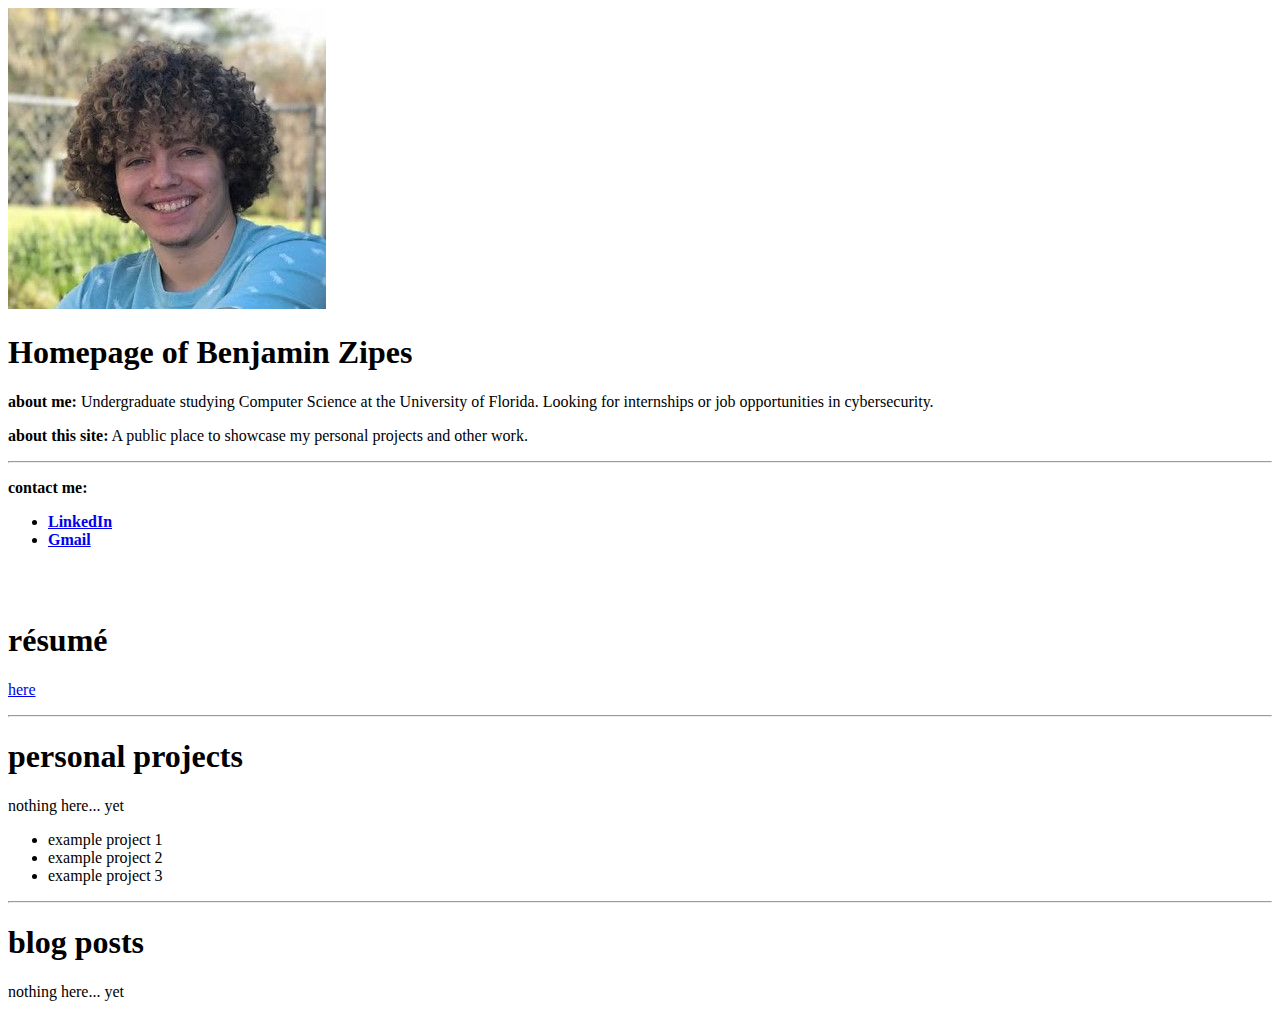
==== index.html @ 15139d96 "added noindex,nofollow meta tag" ====
<!doctype html>

<!-------------Note----------------
I felt it appropriate to include this disclaimer for anyone who is looking this closely.
Firstly, thank you for taking the time to look this close.
Secondly, this being my first experience with HTML or CSS, and being a personal project, I apologize in advance for a general lack of neatness.
-->

<html>
  <head>
    <meta name='robots' content='noindex,nofollow' />
    <meta charset="utf-8">
    <meta http-equiv="X-UA-Compatible" content="chrome=1">
    <title>Benjamin Zipes' Homepage</title>

    <link rel="stylesheet" href="stylesheets/styles.css">
    <link rel="stylesheet" href="stylesheets/pygment_trac.css">
    <meta name="viewport" content="width=device-width">
    <!--[if lt IE 9]>
    <script src="//html5shiv.googlecode.com/svn/trunk/html5.js"></script>
    <![endif]-->
  </head>
  <body>
    <div class="wrapper">
      <header>
        <img src="https://zipesb.github.io/headshot.jpg" alt="headshot">
        <h1>Homepage of Benjamin Zipes</h1>
        <p><b>about me:</b> Undergraduate studying Computer Science at the University of Florida. Looking for internships or job opportunities in cybersecurity.
        <p><b>about this site:</b> A public place to showcase my personal projects and other work.</p>
        <hr>
        <p><b>contact me:</b></p>
        <ul>
          <li><a href="https://www.linkedin.com/in/benjamin-zipes"> <strong>LinkedIn</strong></a></li>
          <li><a href="mailto:zipesb@gmail.com"> <strong>Gmail</strong></a></li>
        </ul>
        <br>
        <br>
      </header>
      <section>
        <h1>résumé</h1>
        <p>
        <a href="https://zipesb.github.io/resume.html"> here</a>
        </p>
        
        <hr>
        
        <h1>personal projects</h1>
        <p>
        nothing here... yet
        </p>
        <ul>
        <li>example project 1</li>
        <li>example project 2</li>
        <li>example project 3</li>
        </ul>
        
        <hr>
        
        <h1>
        blog posts
        </h1>
        <p>
        nothing here... yet
        </p>
      </section>
      <footer>

      </footer>
    </div>
    <script src="javascripts/scale.fix.js"></script>
  </body>
</html>
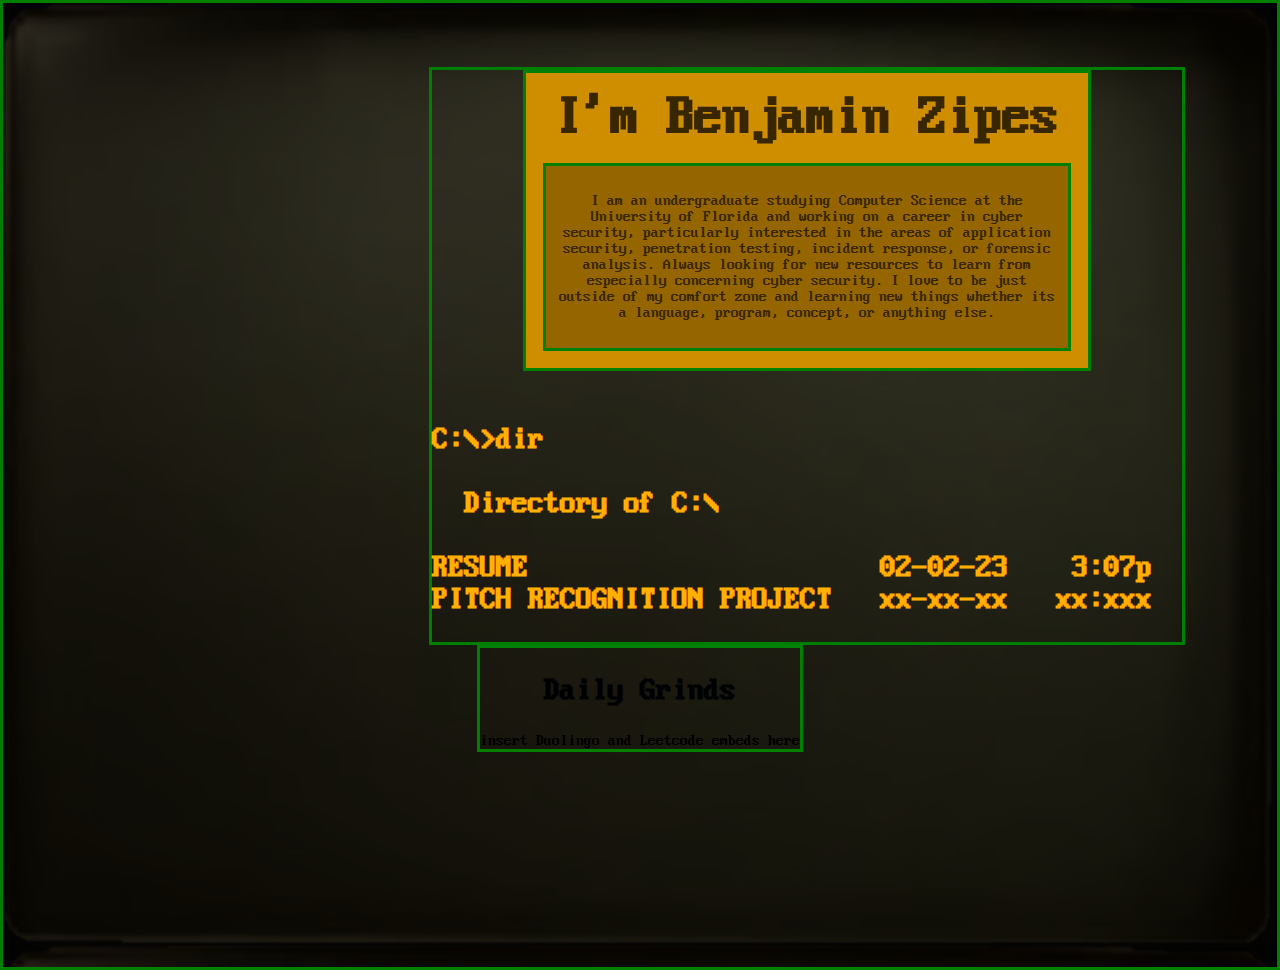
==== commit 3975e5a3: "mega initial commit: about me, personal projects, extensive css (font, background, 'typing', caret, " ====
--- a/index.html
+++ b/index.html
@@ -8,6 +8,7 @@
 
 <html>
   <head>
+    <meta name="google-site-verification" content="Zo9WG0xu8dOPauS7nKnTNDU96w6zv0nPUK3fMXut1F4" />
     <meta name='robots' content='noindex,nofollow' />
     <meta charset="utf-8">
     <meta http-equiv="X-UA-Compatible" content="chrome=1">
@@ -20,53 +21,38 @@
     <script src="//html5shiv.googlecode.com/svn/trunk/html5.js"></script>
     <![endif]-->
   </head>
+
   <body>
-    <div class="wrapper">
-      <header>
-        <img src="https://zipesb.github.io/headshot.jpg" alt="headshot">
-        <h1>Homepage of Benjamin Zipes</h1>
-        <p><b>about me:</b> Undergraduate studying Computer Science at the University of Florida. Looking for internships or job opportunities in cybersecurity.
-        <p><b>about this site:</b> A public place to showcase my personal projects and other work.</p>
-        <hr>
-        <p><b>contact me:</b></p>
-        <ul>
-          <li><a href="https://www.linkedin.com/in/benjamin-zipes"> <strong>LinkedIn</strong></a></li>
-          <li><a href="mailto:zipesb@gmail.com"> <strong>Gmail</strong></a></li>
-        </ul>
-        <br>
-        <br>
-      </header>
-      <section>
-        <h1>résumé</h1>
-        <p>
-        <a href="https://zipesb.github.io/resume.html"> here</a>
-        </p>
-        
-        <hr>
-        
-        <h1>personal projects</h1>
-        <p>
-        nothing here... yet
-        </p>
-        <ul>
-        <li>example project 1</li>
-        <li>example project 2</li>
-        <li>example project 3</li>
-        </ul>
-        
-        <hr>
-        
-        <h1>
-        blog posts
-        </h1>
-        <p>
-        nothing here... yet
-        </p>
-      </section>
-      <footer>
+    <div class="testing container">
+      <div class="testing hide dailygrindscontainer">
+        <h2>Daily Grinds</h2>
+        insert Duolingo and Leetcode embeds here
+      </div>
+      <div class="testing directorycontainer">
+        <div class="testing name">
+          <h1>I'm Benjamin Zipes</h1>
+          <div class="testing about">
+            <p>I am an undergraduate studying Computer Science at the University of Florida and working on a career in cyber security, particularly interested in the areas of application security, penetration testing, incident response, or forensic analysis. Always looking for new resources to learn from especially concerning cyber security. I love to be just outside of my comfort zone and learning new things whether its a language, program, concept, or anything else.</p>
+          </div>
+        </div>
+        <div class="directory">
+          <h2>
+            C:\><span id="dirCommand">dir</span><br><br>&emsp;Directory of C:\<br><br>
+            <div class="item">
+              RESUME&emsp;&emsp;&emsp;&emsp;&emsp;&emsp;&emsp;&emsp;&emsp;&emsp;&emsp;02-02-23&emsp;&emsp;3:07p
+            </div>
+            <div class="item">
+              PITCH RECOGNITION PROJECT&emsp;&nbsp;xx-xx-xx&nbsp;&emsp;xx:xxx
+            </div>
+          </h2>
+        </div>
+      </div>
+      <div class="testing dailygrindscontainer">
+        <h2>Daily Grinds</h2>
+        insert Duolingo and Leetcode embeds here
+      </div>
+    </div>
+  </body>
 
-      </footer>
-    </div>
-    <script src="javascripts/scale.fix.js"></script>
-  </body>
+  <script src="https://platform.linkedin.com/badges/js/profile.js" async defer type="text/javascript"></script>
 </html>
--- a/stylesheets/styles.css
+++ b/stylesheets/styles.css
@@ -0,0 +1,70 @@
+@font-face {
+  font-family: 'IBM VGA 8x16';
+  src:
+  url("/fonts/Web437_IBM_VGA_8x16.woff")
+  format('woff');
+  font-weight: normal;
+  font-style: normal;
+}
+*:not(input) {
+  cursor: default;
+}
+body {
+  font-family: 'IBM VGA 8x16';
+  text-align: center;
+  margin: 0px;
+}
+h1 {
+  font-size: 56px;
+  margin: 3%;
+}
+h2 {
+  font-size: 32px;
+}
+.testing {
+  border: 3px solid green;
+}
+.hide {
+  visibility: hidden;
+}
+.container {
+  background-image: url("/background/blank_crt_display_v3.png");
+  background-size:100%;
+  height: 100vh;
+  padding-top: 5%;
+  text-align: center;
+}
+.dailygrindscontainer {
+  display: inline-block;
+}
+.directorycontainer {
+  display: inline-block;
+  margin: auto;
+  margin-top: 0%;
+  width: 75%;
+  max-width: 750px;
+}
+.directorycontainer .name {
+  background-color: #CE8E00;
+  color: #372600;
+  width: 75%;
+  max-width: 750px;
+  margin: auto;
+  padding: 0%;
+}
+.directorycontainer .about{
+  background-color: #956600;
+  padding: 2%;
+  margin: 3%;
+  margin-top: 0%;
+}
+.directorycontainer .directory{
+  text-align:left;
+  margin-top: 7%;
+  color: #FFB000;
+}
+.directorycontainer .directory .item:hover{
+  background-color: #CE8E00;
+  color: #372600;
+  cursor: pointer;
+}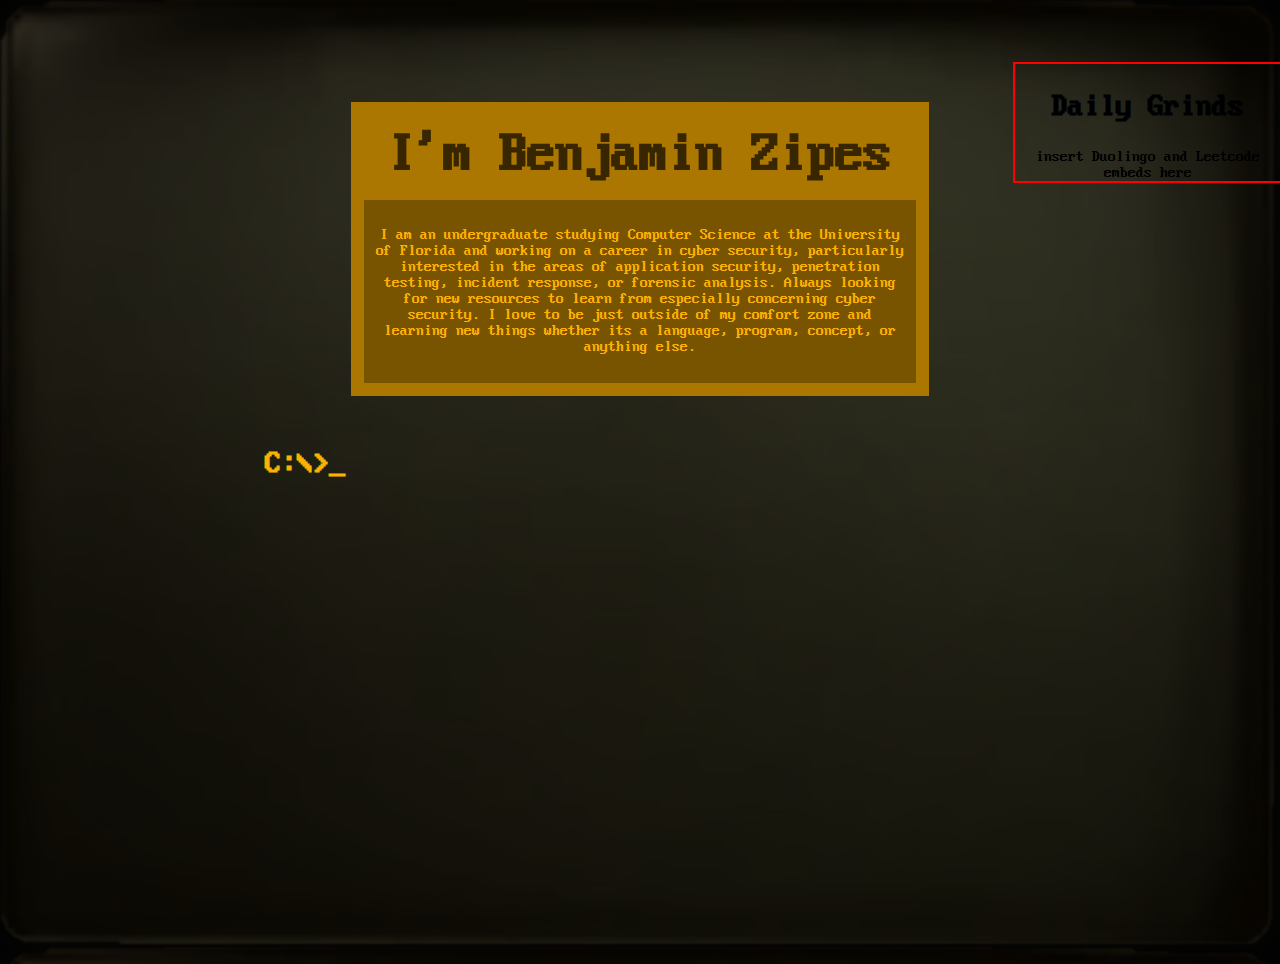
==== commit 3e79ca68: "fine-tuning css and js effects, updated README with resources" ====
--- a/index.html
+++ b/index.html
@@ -1,10 +1,4 @@
 <!doctype html>
-
-<!-------------Note----------------
-I felt it appropriate to include this disclaimer for anyone who is looking this closely.
-Firstly, thank you for taking the time to look this close.
-Secondly, this being my first experience with HTML or CSS, and being a personal project, I apologize in advance for a general lack of neatness.
--->
 
 <html>
   <head>
@@ -23,27 +17,35 @@
   </head>
 
   <body>
-    <div class="testing container">
-      <div class="testing hide dailygrindscontainer">
-        <h2>Daily Grinds</h2>
-        insert Duolingo and Leetcode embeds here
-      </div>
-      <div class="testing directorycontainer">
-        <div class="testing name">
+    <div class="container">
+      <div class="terminalcontainer">
+        <div class=" name">
           <h1>I'm Benjamin Zipes</h1>
-          <div class="testing about">
+          <div class=" about">
             <p>I am an undergraduate studying Computer Science at the University of Florida and working on a career in cyber security, particularly interested in the areas of application security, penetration testing, incident response, or forensic analysis. Always looking for new resources to learn from especially concerning cyber security. I love to be just outside of my comfort zone and learning new things whether its a language, program, concept, or anything else.</p>
           </div>
         </div>
-        <div class="directory">
+        <div class="terminal">
           <h2>
-            C:\><span id="dirCommand">dir</span><br><br>&emsp;Directory of C:\<br><br>
-            <div class="item">
-              RESUME&emsp;&emsp;&emsp;&emsp;&emsp;&emsp;&emsp;&emsp;&emsp;&emsp;&emsp;02-02-23&emsp;&emsp;3:07p
+            C:\><span id="typingeffect1"></span><span id="caret1" class="caret">_</span>
+            <script type="text/javascript" src="scripts/typingeffect.js" onload="setTimeout(typingEffect, 2000, 'dir', 'typingeffect1');"></script>
+            <script type="text/javascript" src="scripts/delaytext.js" onload="delayText('hidden', 'caret1', 3900)"></script>
+            <br><br>
+            <span id="delay1" class="hide">&emsp;Directory of C:\</span>
+            <script type="text/javascript" src="scripts/delaytext.js" onload="delayText('visible', 'delay1', 4000)"></script>
+            <br><br>
+            <div>
+              <span id="delaydirectory1" class="item hide">RESUME&emsp;&emsp;&emsp;&emsp;&emsp;&emsp;&emsp;&emsp;&emsp;&emsp;&emsp;02-02-23&emsp;&emsp;3:07p</span>
+              <script type="text/javascript" src="scripts/delayText.js" onload="delayText('visible', 'delaydirectory1', 4050)"></script>
             </div>
-            <div class="item">
-              PITCH RECOGNITION PROJECT&emsp;&nbsp;xx-xx-xx&nbsp;&emsp;xx:xxx
+            <div>
+              <span id="delaydirectory2" class="item hide">PITCH RECOGNITION PROJECT&emsp;&nbsp;xx-xx-xx&nbsp;&emsp;xx:xxx</span>
+              <script type="text/javascript" src="scripts/delayText.js" onload="delayText('visible', 'delaydirectory2', 4100)"></script>
             </div>
+            <br><br>
+            <span id="delay2" class="hide">C:\></span><span id="caret2" class="caret hide">_</span>
+            <script type="text/javascript" src="scripts/delayText.js" onload="delayText('visible', 'delay2', 4150)"></script>
+            <script type="text/javascript" src="scripts/delaytext.js" onload="delayText('visible', 'caret2', 4150)"></script>
           </h2>
         </div>
       </div>
@@ -53,6 +55,4 @@
       </div>
     </div>
   </body>
-
-  <script src="https://platform.linkedin.com/badges/js/profile.js" async defer type="text/javascript"></script>
 </html>
--- a/stylesheets/styles.css
+++ b/stylesheets/styles.css
@@ -5,6 +5,14 @@
   format('woff');
   font-weight: normal;
   font-style: normal;
+}
+@keyframes blink {
+  50% {
+    opacity: 0;
+  }
+  100% {
+    opacity: 1;
+  }
 }
 *:not(input) {
   cursor: default;
@@ -21,11 +29,11 @@
 h2 {
   font-size: 32px;
 }
+.hide {
+  visibility:hidden;
+}
 .testing {
-  border: 3px solid green;
-}
-.hide {
-  visibility: hidden;
+  outline: 2px solid red;
 }
 .container {
   background-image: url("/background/blank_crt_display_v3.png");
@@ -35,35 +43,40 @@
   text-align: center;
 }
 .dailygrindscontainer {
-  display: inline-block;
+  position: absolute;
+  display:inline-block;
 }
-.directorycontainer {
+.terminalcontainer {
   display: inline-block;
   margin: auto;
-  margin-top: 0%;
+  margin-top: 3%;
   width: 75%;
   max-width: 750px;
 }
-.directorycontainer .name {
-  background-color: #CE8E00;
+.terminalcontainer .name {
+  background-color: #AB7700;
   color: #372600;
   width: 75%;
   max-width: 750px;
   margin: auto;
-  padding: 0%;
+  padding: 8px;
 }
-.directorycontainer .about{
-  background-color: #956600;
+.terminalcontainer .about{
+  background-color: #785400;
+  color: #FFB000;
   padding: 2%;
-  margin: 3%;
+  margin: 5px;
   margin-top: 0%;
 }
-.directorycontainer .directory{
+.terminalcontainer .terminal{
   text-align:left;
   margin-top: 7%;
   color: #FFB000;
 }
-.directorycontainer .directory .item:hover{
+.terminalcontainer .caret{
+  animation: blink 0.525s infinite alternate step-end;
+}
+.terminalcontainer .terminal .item:hover{
   background-color: #CE8E00;
   color: #372600;
   cursor: pointer;
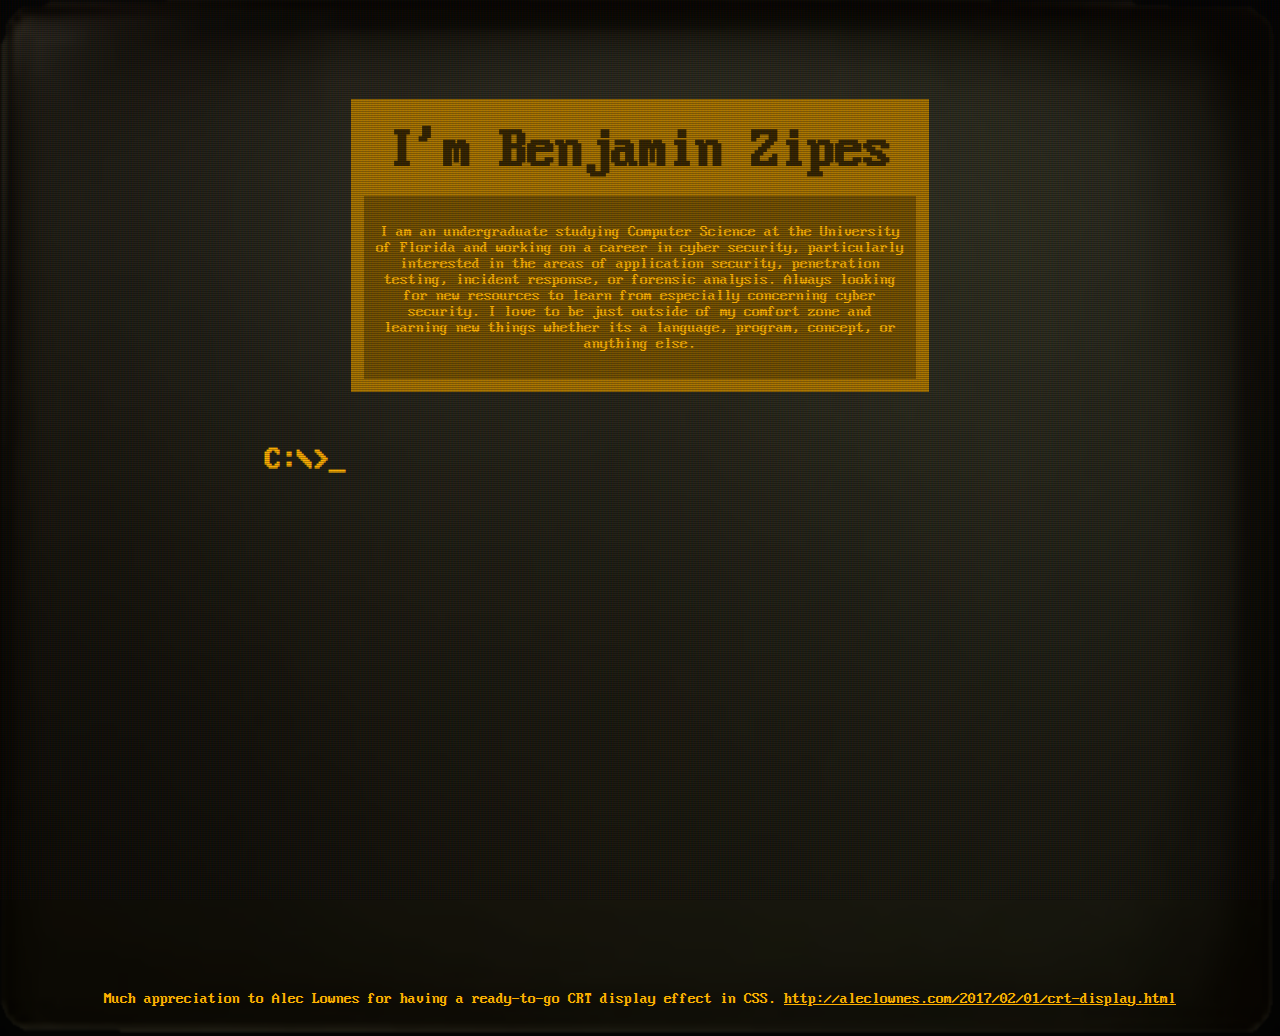
==== commit 0c0c5370: "updated credits, updated crt effect, updated project contents" ====
--- a/index.html
+++ b/index.html
@@ -16,10 +16,10 @@
     <![endif]-->
   </head>
 
-  <body>
-    <div class="container">
+  <body class="crt">
+    <div>
       <div class="terminalcontainer">
-        <div class=" name">
+        <div class="name">
           <h1>I'm Benjamin Zipes</h1>
           <div class=" about">
             <p>I am an undergraduate studying Computer Science at the University of Florida and working on a career in cyber security, particularly interested in the areas of application security, penetration testing, incident response, or forensic analysis. Always looking for new resources to learn from especially concerning cyber security. I love to be just outside of my comfort zone and learning new things whether its a language, program, concept, or anything else.</p>
@@ -42,17 +42,24 @@
               <span id="delaydirectory2" class="item hide">PITCH RECOGNITION PROJECT&emsp;&nbsp;xx-xx-xx&nbsp;&emsp;xx:xxx</span>
               <script type="text/javascript" src="scripts/delayText.js" onload="delayText('visible', 'delaydirectory2', 4100)"></script>
             </div>
+            <div>
+              <span id="delaydirectory3" class="item hide">THIS WEBSITE&emsp;&emsp;&emsp;&emsp;&emsp;&emsp;&emsp;&emsp;02-03-23&nbsp;&emsp;xx:xxx</span>
+              <script type="text/javascript" src="scripts/delayText.js" onload="delayText('visible', 'delaydirectory3', 4150)"></script>
+            </div>
             <br><br>
             <span id="delay2" class="hide">C:\></span><span id="caret2" class="caret hide">_</span>
-            <script type="text/javascript" src="scripts/delayText.js" onload="delayText('visible', 'delay2', 4150)"></script>
-            <script type="text/javascript" src="scripts/delaytext.js" onload="delayText('visible', 'caret2', 4150)"></script>
+            <script type="text/javascript" src="scripts/delayText.js" onload="delayText('visible', 'delay2', 4200)"></script>
+            <script type="text/javascript" src="scripts/delaytext.js" onload="delayText('visible', 'caret2', 4200)"></script>
           </h2>
         </div>
       </div>
-      <div class="testing dailygrindscontainer">
+      <div class="testing hide dailygrindscontainer">
         <h2>Daily Grinds</h2>
         insert Duolingo and Leetcode embeds here
       </div>
     </div>
   </body>
+  <footer>
+    <p>Much appreciation to Alec Lownes for having a ready-to-go CRT display effect in CSS. <a href="http://aleclownes.com/2017/02/01/crt-display.html" target="_blank">http://aleclownes.com/2017/02/01/crt-display.html</a></p>
+  </footer>
 </html>
--- a/stylesheets/styles.css
+++ b/stylesheets/styles.css
@@ -1,3 +1,164 @@
+@keyframes flicker {
+  0% {
+    opacity: 0.1427861;
+  }
+  5% {
+    opacity: 0.1734769;
+  }
+  10% {
+    opacity: 0.1223604;
+  }
+  15% {
+    opacity: 0.4590626;
+  }
+  20% {
+    opacity: 0.0918128;
+  }
+  25% {
+    opacity: 0.4183891;
+  }
+  30% {
+    opacity: 0.3265583;
+  }
+  35% {
+    opacity: 0.3367807;
+  }
+  40% {
+    opacity: 0.1326559;
+  }
+  45% {
+    opacity: 0.4284693;
+  }
+  50% {
+    opacity: 0.4896019;
+  }
+  55% {
+    opacity: 0.0408594;
+  }
+  60% {
+    opacity: 0.1020313;
+  }
+  65% {
+    opacity: 0.3571988;
+  }
+  70% {
+    opacity: 0.2653455;
+  }
+  75% {
+    opacity: 0.1837288;
+  }
+  80% {
+    opacity: 0.3571428;
+  }
+  85% {
+    opacity: 0.3570419;
+  }
+  90% {
+    opacity: 0.3570030;
+  }
+  95% {
+    opacity: 0.1836108;
+  }
+  100% {
+    opacity: 0.1224387;
+  }
+}
+@keyframes textShadow {
+  0% {
+    text-shadow: 0.2189924193300864px 0 1px rgba(0,30,255,0.5), -0.4389924193300864px 0 1px rgba(255,0,80,0.3), 0 0 3px;
+  }
+  5% {
+    text-shadow: 1.4028974010788217px 0 1px rgba(0,30,255,0.5), -2.7928974010788217px 0 1px rgba(255,0,80,0.3), 0 0 3px;
+  }
+  10% {
+    text-shadow: 0.0195627584348121px 0 1px rgba(0,30,255,0.5), -0.02956275843481219px 0 1px rgba(255,0,80,0.3), 0 0 3px;
+  }
+  15% {
+    text-shadow: 0.2021853855287813px 0 1px rgba(0,30,255,0.5), -0.40218538552878136px 0 1px rgba(255,0,80,0.3), 0 0 3px;
+  }
+  20% {
+    text-shadow: 1.7394037899852017px 0 1px rgba(0,30,255,0.5), -3.4794037899852017px 0 1px rgba(255,0,80,0.3), 0 0 3px;
+  }
+  25% {
+    text-shadow: 0.8025630401149584px 0 1px rgba(0,30,255,0.5), -1.6125630401149584px 0 1px rgba(255,0,80,0.3), 0 0 3px;
+  }
+  30% {
+    text-shadow: 0.3515590085143956px 0 1px rgba(0,30,255,0.5), -0.7015590085143956px 0 1px rgba(255,0,80,0.3), 0 0 3px;
+  }
+  35% {
+    text-shadow: 1.9569140476503511px 0 1px rgba(0,30,255,0.5), -3.896914047650351px 0 1px rgba(255,0,80,0.3), 0 0 3px;
+  }
+  40% {
+    text-shadow: 1.9309056148488191px 0 1px rgba(0,30,255,0.5), -3.870905614848819px 0 1px rgba(255,0,80,0.3), 0 0 3px;
+  }
+  45% {
+    text-shadow: 1.1110569633618991px 0 1px rgba(0,30,255,0.5), -2.231056963361899px 0 1px rgba(255,0,80,0.3), 0 0 3px;
+  }
+  50% {
+    text-shadow: 0.0408429041789850px 0 1px rgba(0,30,255,0.5), -0.08084290417898504px 0 1px rgba(255,0,80,0.3), 0 0 3px;
+  }
+  55% {
+    text-shadow: 1.1358461067427543px 0 1px rgba(0,30,255,0.5), -2.3758461067427543px 0 1px rgba(255,0,80,0.3), 0 0 3px;
+  }
+  60% {
+    text-shadow: 1.1021930510506361px 0 1px rgba(0,30,255,0.5), -2.202193051050636px 0 1px rgba(255,0,80,0.3), 0 0 3px;
+  }
+  65% {
+    text-shadow: 1.4338780614874975px 0 1px rgba(0,30,255,0.5), -2.8638780614874975px 0 1px rgba(255,0,80,0.3), 0 0 3px;
+  }
+  70% {
+    text-shadow: 0.2487402515549731px 0 1px rgba(0,30,255,0.5), -0.48874025155497314px 0 1px rgba(255,0,80,0.3), 0 0 3px;
+  }
+  75% {
+    text-shadow: 0.9548491305757957px 0 1px rgba(0,30,255,0.5), -1.8948491305757957px 0 1px rgba(255,0,80,0.3), 0 0 3px;
+  }
+  80% {
+    text-shadow: 0.0433037308038857px 0 1px rgba(0,30,255,0.5), -0.0833037308038857px 0 1px rgba(255,0,80,0.3), 0 0 3px;
+  }
+  85% {
+    text-shadow: 0.0476982725524173px 0 1px rgba(0,30,255,0.5), -0.09769827255241735px 0 1px rgba(255,0,80,0.3), 0 0 3px;
+  }
+  90% {
+    text-shadow: 1.7233397614817821px 0 1px rgba(0,30,255,0.5), -3.443339761481782px 0 1px rgba(255,0,80,0.3), 0 0 3px;
+  }
+  95% {
+    text-shadow: 1.0941838852799786px 0 1px rgba(0,30,255,0.5), -2.1841838852799786px 0 1px rgba(255,0,80,0.3), 0 0 3px;
+  }
+  100% {
+    text-shadow: 1.3108764473832513px 0 1px rgba(0,30,255,0.5), -2.6208764473832513px 0 1px rgba(255,0,80,0.3), 0 0 3px;
+  }
+}
+.crt::after {
+  content: " ";
+  display: block;
+  position: absolute;
+  top: 0;
+  left: 0;
+  bottom: 0;
+  right: 0;
+  background: rgba(18, 16, 16, 0.1);
+  opacity: 0;
+  z-index: 2;
+  pointer-events: none;
+  animation: flicker 0.15s infinite;
+}
+.crt::before {
+  content: " ";
+  display: block;
+  position: absolute;
+  top: 0;
+  left: 0;
+  bottom: 0;
+  right: 0;
+  background: linear-gradient(rgba(18, 16, 16, 0) 50%, rgba(0, 0, 0, 0.25) 50%), linear-gradient(90deg, rgba(255, 0, 0, 0.06), rgba(0, 255, 0, 0.02), rgba(0, 0, 255, 0.06));
+  z-index: 2;
+  background-size: 100% 2px, 3px 100%;
+  pointer-events: none;
+}
+.crt {
+  animation: textShadow 1.6s infinite;
+}
+
 @font-face {
   font-family: 'IBM VGA 8x16';
   src:
@@ -20,7 +181,17 @@
 body {
   font-family: 'IBM VGA 8x16';
   text-align: center;
+  background-image: url("/background/blank_crt_display_v3.png");
+  background-repeat: no-repeat;  
+  background-position: 0% 0%;
+  background-size: 100% 100%;
+  padding: 5%;
+  padding-bottom: 1%;
   margin: 0px;
+}
+footer {
+  color: #FFB000;
+  margin-top:200px;
 }
 h1 {
   font-size: 56px;
@@ -29,18 +200,17 @@
 h2 {
   font-size: 32px;
 }
+a {
+  color: #FFB000;
+}
+a:hover {
+  cursor:pointer;
+}
 .hide {
   visibility:hidden;
 }
 .testing {
   outline: 2px solid red;
-}
-.container {
-  background-image: url("/background/blank_crt_display_v3.png");
-  background-size:100%;
-  height: 100vh;
-  padding-top: 5%;
-  text-align: center;
 }
 .dailygrindscontainer {
   position: absolute;
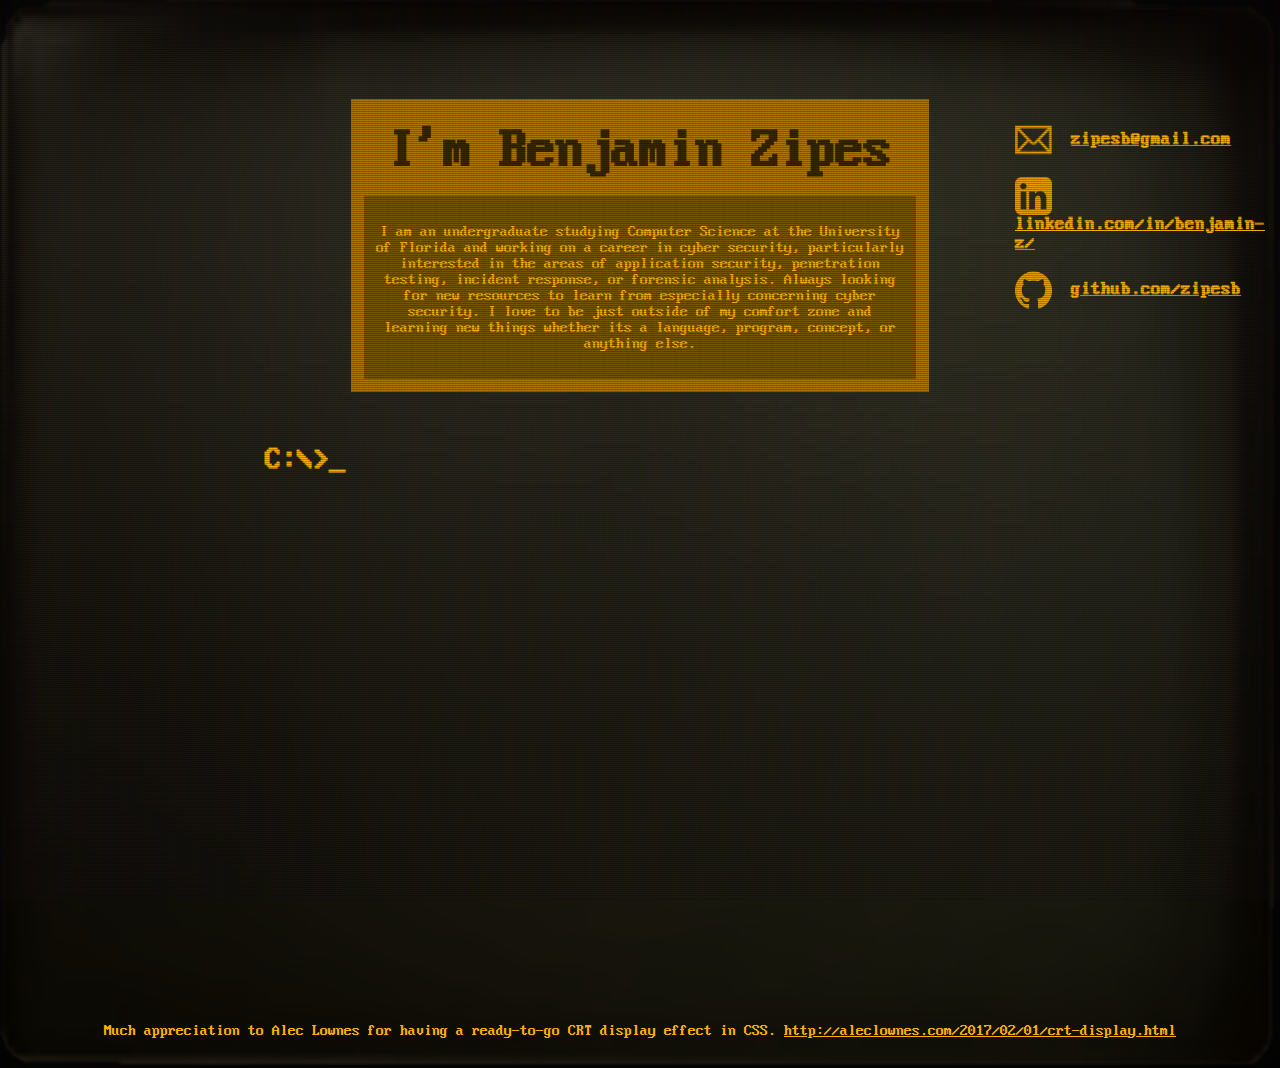
==== commit f64c26fb: "added contact links and updated file structure" ====
--- a/index.html
+++ b/index.html
@@ -36,22 +36,43 @@
             <br><br>
             <div>
               <span id="delaydirectory1" class="item hide">RESUME&emsp;&emsp;&emsp;&emsp;&emsp;&emsp;&emsp;&emsp;&emsp;&emsp;&emsp;02-02-23&emsp;&emsp;3:07p</span>
-              <script type="text/javascript" src="scripts/delayText.js" onload="delayText('visible', 'delaydirectory1', 4050)"></script>
+              <script type="text/javascript" src="scripts/delaytext.js" onload="delayText('visible', 'delaydirectory1', 4050)"></script>
             </div>
             <div>
               <span id="delaydirectory2" class="item hide">PITCH RECOGNITION PROJECT&emsp;&nbsp;xx-xx-xx&nbsp;&emsp;xx:xxx</span>
-              <script type="text/javascript" src="scripts/delayText.js" onload="delayText('visible', 'delaydirectory2', 4100)"></script>
+              <script type="text/javascript" src="scripts/delaytext.js" onload="delayText('visible', 'delaydirectory2', 4100)"></script>
             </div>
             <div>
-              <span id="delaydirectory3" class="item hide">THIS WEBSITE&emsp;&emsp;&emsp;&emsp;&emsp;&emsp;&emsp;&emsp;02-03-23&nbsp;&emsp;xx:xxx</span>
-              <script type="text/javascript" src="scripts/delayText.js" onload="delayText('visible', 'delaydirectory3', 4150)"></script>
+              <span id="delaydirectory3" class="item hide">THIS WEBSITE&emsp;&emsp;&emsp;&emsp;&emsp;&emsp;&emsp;&emsp;xx-xx-xx&nbsp;&emsp;xx:xxx</span>
+              <script type="text/javascript" src="scripts/delaytext.js" onload="delayText('visible', 'delaydirectory3', 4150)"></script>
+            </div>
+            <div>
+              <span id="delaydirectory4" class="item hide">RESTORING IBM 5155 PC&emsp;&emsp;&emsp;&nbsp;xx-xx-xx&nbsp;&emsp;xx:xxx</span>
+              <script type="text/javascript" src="scripts/delaytext.js" onload="delayText('visible', 'delaydirectory4', 4200)"></script>
             </div>
             <br><br>
             <span id="delay2" class="hide">C:\></span><span id="caret2" class="caret hide">_</span>
-            <script type="text/javascript" src="scripts/delayText.js" onload="delayText('visible', 'delay2', 4200)"></script>
+            <script type="text/javascript" src="scripts/delaytext.js" onload="delayText('visible', 'delay2', 4200)"></script>
             <script type="text/javascript" src="scripts/delaytext.js" onload="delayText('visible', 'caret2', 4200)"></script>
           </h2>
         </div>
+      </div>
+      <div class="contactinfo">
+        <h3>
+          <a href="mailto:zipesb@gmail.com" target="_blank">
+          <img src="images/email.png" class="logo" alt="email logo">zipesb@gmail.com
+          </a>
+        </h3>
+        <h3>
+          <a href="https://www.linkedin.com/in/benjamin-z/" target="_blank">
+          <img src="images/linkedin.png" class="logo" alt="linkedin logo">linkedin.com/in/benjamin-z/
+          </a>
+        </h3>
+        <h3>
+          <a href="https://github.com/zipesb" target="_blank">
+          <img src="images/github.png" class="logo" alt="github logo">github.com/zipesb
+          </a>
+        </h3>
       </div>
       <div class="testing hide dailygrindscontainer">
         <h2>Daily Grinds</h2>
--- a/stylesheets/styles.css
+++ b/stylesheets/styles.css
@@ -181,7 +181,7 @@
 body {
   font-family: 'IBM VGA 8x16';
   text-align: center;
-  background-image: url("/background/blank_crt_display_v3.png");
+  background-image: url("/images/blank_crt_display_v3.png");
   background-repeat: no-repeat;  
   background-position: 0% 0%;
   background-size: 100% 100%;
@@ -200,6 +200,9 @@
 h2 {
   font-size: 32px;
 }
+h3 {
+  vertical-align: middle;
+}
 a {
   color: #FFB000;
 }
@@ -211,10 +214,6 @@
 }
 .testing {
   outline: 2px solid red;
-}
-.dailygrindscontainer {
-  position: absolute;
-  display:inline-block;
 }
 .terminalcontainer {
   display: inline-block;
@@ -231,23 +230,41 @@
   margin: auto;
   padding: 8px;
 }
-.terminalcontainer .about{
+.terminalcontainer .about {
   background-color: #785400;
   color: #FFB000;
   padding: 2%;
   margin: 5px;
   margin-top: 0%;
 }
-.terminalcontainer .terminal{
+.terminalcontainer .terminal {
   text-align:left;
   margin-top: 7%;
   color: #FFB000;
 }
-.terminalcontainer .caret{
+.terminalcontainer .caret {
   animation: blink 0.525s infinite alternate step-end;
 }
-.terminalcontainer .terminal .item:hover{
+.terminalcontainer .terminal .item:hover {
   background-color: #CE8E00;
   color: #372600;
   cursor: pointer;
+}
+.contactinfo {
+  position:absolute;
+  display:inline-block;
+  margin-top: 3%;
+  text-align:left;
+  color: #FFB000;
+}
+.logo {
+  width:2em;
+  height:2em;
+  padding-right:1em;
+  vertical-align: middle;
+  cursor:pointer;
+}
+.dailygrindscontainer {
+  position: absolute;
+  display:inline-block;
 }